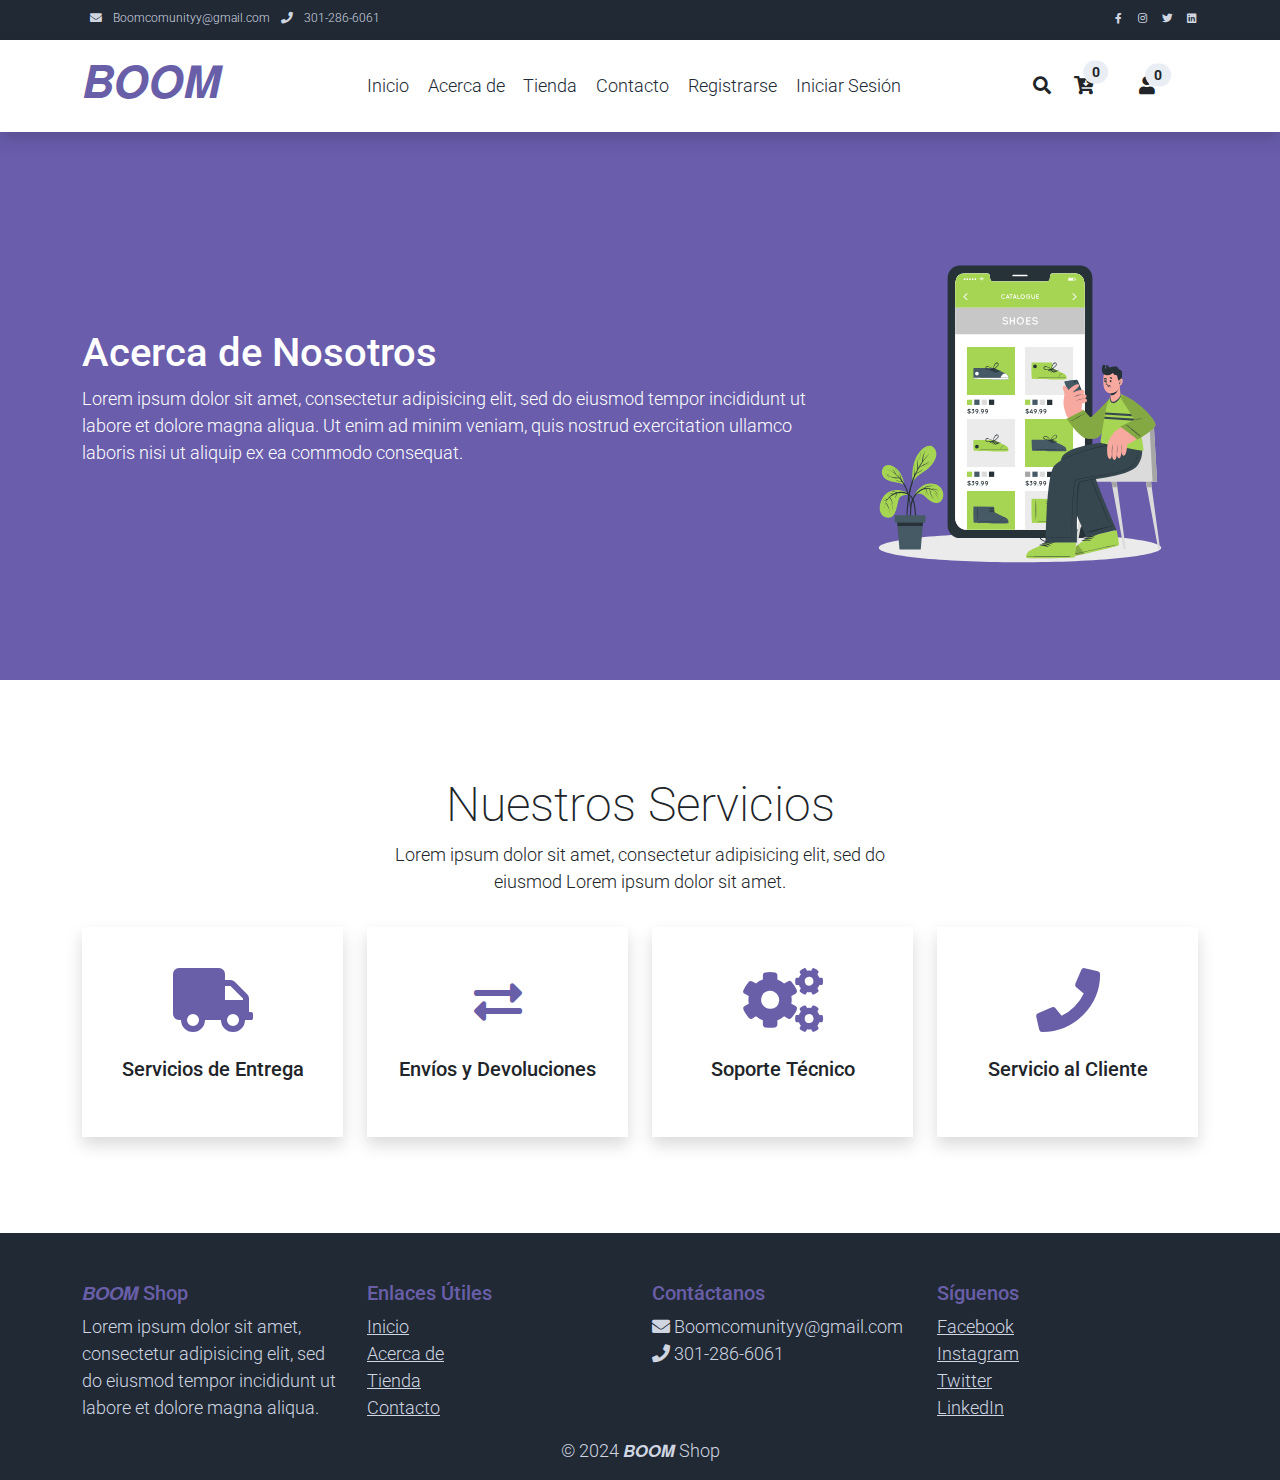
==== about.html @ 0b7b8a4c "first commit" ====
<!DOCTYPE html>
<html lang="es">

<head>
    <title>𝘽𝙊𝙊𝙈 Shop - Página de Información</title>
    <meta charset="utf-8">
    <meta name="viewport" content="width=device-width, initial-scale=1">

    <link rel="apple-touch-icon" href="assets/img/apple-icon.png">
    <link rel="shortcut icon" type="image/x-icon" href="assets/img/favicon.ico">

    <link rel="stylesheet" href="assets/css/bootstrap.min.css">
    <link rel="stylesheet" href="assets/css/templatemo.css">
    <link rel="stylesheet" href="assets/css/custom.css">

    <!-- Cargar estilos de fuentes después de renderizar los estilos del diseño -->
    <link rel="stylesheet" href="https://fonts.googleapis.com/css2?family=Roboto:wght@100;200;300;400;500;700;900&display=swap">
    <link rel="stylesheet" href="assets/css/fontawesome.min.css">
<!--
    
TemplateMo 559 Zay Shop

https://templatemo.com/tm-559-zay-shop

-->
</head>

<body>
    <!-- Inicio Barra de Navegación Superior -->
    <nav class="navbar navbar-expand-lg bg-dark navbar-light d-none d-lg-block" id="templatemo_nav_top">
        <div class="container text-light">
            <div class="w-100 d-flex justify-content-between">
                <div>
                    <i class="fa fa-envelope mx-2"></i>
                    <a class="navbar-sm-brand text-light text-decoration-none" href="mailto:Boomcomunityy@gmail.com">Boomcomunityy@gmail.com</a>
                    <i class="fa fa-phone mx-2"></i>
                    <a class="navbar-sm-brand text-light text-decoration-none" href="tel:+57 3012866061">301-286-6061</a>
                </div>
                <div>
                    <a class="text-light" href="https://fb.com/templatemo" target="_blank" rel="sponsored"><i class="fab fa-facebook-f fa-sm fa-fw me-2"></i></a>
                    <a class="text-light" href="https://www.instagram.com/_boom_corp/?utm_source=ig_web_button_share_sheet" target="_blank"><i class="fab fa-instagram fa-sm fa-fw me-2"></i></a>
                    <a class="text-light" href="https://twitter.com/" target="_blank"><i class="fab fa-twitter fa-sm fa-fw me-2"></i></a>
                    <a class="text-light" href="https://www.linkedin.com/" target="_blank"><i class="fab fa-linkedin fa-sm fa-fw"></i></a>
                </div>
            </div>
        </div>
    </nav>
    <!-- Fin Barra de Navegación Superior -->


    <!-- Encabezado -->
    <nav class="navbar navbar-expand-lg navbar-light shadow">
        <div class="container d-flex justify-content-between align-items-center">

            <a class="navbar-brand text-success logo h1 align-self-center" href="index.html">
                𝘽𝙊𝙊𝙈
            </a>

            <button class="navbar-toggler border-0" type="button" data-bs-toggle="collapse" data-bs-target="#templatemo_main_nav" aria-controls="navbarSupportedContent" aria-expanded="false" aria-label="Alternar navegación">
                <span class="navbar-toggler-icon"></span>
            </button>

            <div class="align-self-center collapse navbar-collapse flex-fill d-lg-flex justify-content-lg-between" id="templatemo_main_nav">
                <div class="flex-fill">
                    <ul class="nav navbar-nav d-flex justify-content-between mx-lg-auto">
                        <li class="nav-item">
                            <a class="nav-link" href="index.html">Inicio</a>
                        </li>
                        <li class="nav-item">
                            <a class="nav-link" href="about.html">Acerca de</a>
                        </li>
                        <li class="nav-item">
                            <a class="nav-link" href="shop.html">Tienda</a>
                        </li>
                        <li class="nav-item">
                            <a class="nav-link" href="contact.html">Contacto</a>
                        </li>
                        
                        <li class="nav-item">
                            <a class="nav-link" href="sign_up.html">Registrarse</a>
                        </li>
                        <li class="nav-item">
                            <a class="nav-link" href="Log_in.html">Iniciar Sesión</a>
                        </li>
                    </ul>
                </div>
                <div class="navbar align-self-center d-flex">
                    <div class="d-lg-none flex-sm-fill mt-3 mb-4 col-7 col-sm-auto pr-3">
                        <div class="input-group">
                            <input type="text" class="form-control" id="inputMobileSearch" placeholder="Buscar ...">
                            <div class="input-group-text">
                                <i class="fa fa-fw fa-search"></i>
                            </div>
                        </div>
                    </div>
                    <a class="nav-icon d-none d-lg-inline" href="#" data-bs-toggle="modal" data-bs-target="#templatemo_search">
                        <i class="fa fa-fw fa-search text-dark mr-2"></i>
                    </a>
                    <a class="nav-icon position-relative text-decoration-none" href="#">
                        <i class="fa fa-fw fa-cart-arrow-down text-dark mr-1"></i>
                        <span class="position-absolute top-0 left-100 translate-middle badge rounded-pill bg-light text-dark">0</span>
                    </a>
                    <a class="nav-icon position-relative text-decoration-none" href="#">
                        <div class="nav-icon position-relative text-decoration-none" id="userIcon">
                            <i class="fa fa-fw fa-user text-dark mr-3"></i>
                            <span class="position-absolute top-0 left-100 translate-middle badge rounded-pill bg-light text-dark">0</span>
                            <!-- Menú desplegable -->
                            <div class="dropdown-menu" id="dropdownMenu">
                                <a href="#">Perfil</a>
                                <a href="Publicar.html">Publicar</a>
                            </div>
                        </div>
                    </a>
                </div>
            </div>

        </div>
    </nav>
    <!-- Fin Encabezado -->

    <!-- Modal -->
    <div class="modal fade bg-white" id="templatemo_search" tabindex="-1" role="dialog" aria-labelledby="exampleModalLabel" aria-hidden="true">
        <div class="modal-dialog modal-lg" role="document">
            <div class="w-100 pt-1 mb-5 text-right">
                <button type="button" class="btn-close" data-bs-dismiss="modal" aria-label="Cerrar"></button>
            </div>
            <form action="" method="get" class="modal-content modal-body border-0 p-0">
                <div class="input-group mb-2">
                    <input type="text" class="form-control" id="inputModalSearch" name="q" placeholder="Buscar ...">
                    <button type="submit" class="input-group-text bg-success text-light">
                        <i class="fa fa-fw fa-search text-white"></i>
                    </button>
                </div>
            </form>
        </div>
    </div>



    <section class="bg-success py-5">
        <div class="container">
            <div class="row align-items-center py-5">
                <div class="col-md-8 text-white">
                    <h1>Acerca de Nosotros</h1>
                    <p>
                        Lorem ipsum dolor sit amet, consectetur adipisicing elit, sed do eiusmod
                        tempor incididunt ut labore et dolore magna aliqua. Ut enim ad minim veniam,
                        quis nostrud exercitation ullamco laboris nisi ut aliquip ex ea commodo consequat.
                    </p>
                </div>
                <div class="col-md-4">
                    <img src="assets/img/about-hero.svg" alt="Hero Acerca de">
                </div>
            </div>
        </div>
    </section>
    <!-- Fin Banner -->

    <!-- Inicio Sección -->
    <section class="container py-5">
        <div class="row text-center pt-5 pb-3">
            <div class="col-lg-6 m-auto">
                <h1 class="h1">Nuestros Servicios</h1>
                <p>
                    Lorem ipsum dolor sit amet, consectetur adipisicing elit, sed do eiusmod
                    Lorem ipsum dolor sit amet.
                </p>
            </div>
        </div>
        <div class="row">

            <div class="col-md-6 col-lg-3 pb-5">
                <div class="h-100 py-5 services-icon-wap shadow">
                    <div class="h1 text-success text-center"><i class="fa fa-truck fa-lg"></i></div>
                    <h2 class="h5 mt-4 text-center">Servicios de Entrega</h2>
                </div>
            </div>

            <div class="col-md-6 col-lg-3 pb-5">
                <div class="h-100 py-5 services-icon-wap shadow">
                    <div class="h1 text-success text-center"><i class="fas fa-exchange-alt"></i></div>
                    <h2 class="h5 mt-4 text-center">Envíos y Devoluciones</h2>
                </div>
            </div>

            <div class="col-md-6 col-lg-3 pb-5">
                <div class="h-100 py-5 services-icon-wap shadow">
                    <div class="h1 text-success text-center"><i class="fa fa-cogs fa-lg"></i></div>
                    <h2 class="h5 mt-4 text-center">Soporte Técnico</h2>
                </div>
            </div>

            <div class="col-md-6 col-lg-3 pb-5">
                <div class="h-100 py-5 services-icon-wap shadow">
                    <div class="h1 text-success text-center"><i class="fa fa-phone fa-lg"></i></div>
                    <h2 class="h5 mt-4 text-center">Servicio al Cliente</h2>
                </div>
            </div>

        </div>
    </section>
    <!-- Fin Sección -->

    <!-- Inicio Pie de Página -->
    <footer class="bg-dark text-light pt-5 pb-3">
        <div class="container">
            <div class="row">
                <div class="col-lg-3 col-md-6">
                    <h5 class="text-success">𝘽𝙊𝙊𝙈 Shop</h5>
                    <p>Lorem ipsum dolor sit amet, consectetur adipisicing elit, sed do eiusmod tempor incididunt ut labore et dolore magna aliqua.</p>
                </div>
                <div class="col-lg-3 col-md-6">
                    <h5 class="text-success">Enlaces Útiles</h5>
                    <ul class="list-unstyled">
                        <li><a href="index.html" class="text-light">Inicio</a></li>
                        <li><a href="about.html" class="text-light">Acerca de</a></li>
                        <li><a href="shop.html" class="text-light">Tienda</a></li>
                        <li><a href="contact.html" class="text-light">Contacto</a></li>
                    </ul>
                </div>
                <div class="col-lg-3 col-md-6">
                    <h5 class="text-success">Contáctanos</h5>
                    <ul class="list-unstyled">
                        <li><i class="fa fa-envelope"></i> Boomcomunityy@gmail.com</li>
                        <li><i class="fa fa-phone"></i> 301-286-6061</li>
                    </ul>
                </div>
                <div class="col-lg-3 col-md-6">
                    <h5 class="text-success">Síguenos</h5>
                    <ul class="list-unstyled">
                        <li><a href="https://fb.com/templatemo" class="text-light" target="_blank">Facebook</a></li>
                        <li><a href="https://www.instagram.com/_boom_corp/?utm_source=ig_web_button_share_sheet" class="text-light" target="_blank">Instagram</a></li>
                        <li><a href="https://twitter.com/" class="text-light" target="_blank">Twitter</a></li>
                        <li><a href="https://www.linkedin.com/" class="text-light" target="_blank">LinkedIn</a></li>
                    </ul>
                </div>
            </div>
            <div class="row">
                <div class="col-12 text-center">
                    <p class="text-light mb-0">&copy; 2024 𝘽𝙊𝙊𝙈 Shop</p>
                </div>
            </div>
        </div>
    </footer>
    <!-- Fin Pie de Página -->

    <!-- Scripts -->
    <script src="https://cdnjs.cloudflare.com/ajax/libs/jquery/3.6.0/jquery.min.js"></script>
    <script src="https://cdnjs.cloudflare.com/ajax/libs/bootstrap/4.5.2/js/bootstrap.bundle.min.js"></script>
    <script src="assets/js/main.js"></script>
</body>

</html>
---- assets/css/templatemo.css ----
/* Archivo combinado de CSS */

/*

TemplateMo 559 Zay Shop

https://templatemo.com/tm-559-zay-shop

---------------------------------------------
Table of contents
------------------------------------------------
1. Typography
2. General
3. Nav
4. Hero Carousel
5. Accordion
6. Shop
7. Product
8. Carousel Hero
9. Carousel Brand
10. Services
11. Contact map
12. Footer
13. Small devices (landscape phones, 576px and up)
14. Medium devices (tablets, 768px and up)
15. Large devices (desktops, 992px and up)
16. Extra large devices (large desktops, 1200px and up)
17. Modal Publication Styles
--------------------------------------------- */

/* Estilos generales del sitio */
body, ul, li, p, a, label, input, div {
  font-family: 'Roboto', sans-serif;
  font-size: 18px !important;
  font-weight: 300 !important;
}
.h1 {
  font-family: 'Roboto', sans-serif;
  font-size: 48px !important;
  font-weight: 200 !important;
}
.h2 {
  font-family: 'Roboto', sans-serif;
  font-size: 30px !important;
  font-weight: 300;
}
.h3 {
  font-family: 'Roboto', sans-serif;
  font-size: 22px !important;
}
.logo { font-weight: 500 !important;}
.text-warning { color: #695FA8 !important;}
.text-muted { color: #bcbcbc !important;}
.text-success { color: #695FA8 !important;}
.text-light { color: #cfd6e1 !important;}
.bg-dark { background-color: #212934 !important;}
.bg-light { background-color: #e9eef5 !important;}
.bg-black { background-color: #1d242d !important;}
.bg-success { background-color: #695dac !important;}
.btn-success {
  background-color: #9992CA !important;
  border-color: #9992CA !important;
}
.pagination .page-link:hover { color: #000; }
.pagination .page-link:hover, .pagination .page-link.active {
  background-color: #745d9e;
  color: #fff;
}

/* Estilos del navbar */
#templatemo_nav_top { min-height: 40px; }
#templatemo_nav_top * { font-size: .9em !important; }
#templatemo_main_nav a { color: #212934; }
#templatemo_main_nav a:hover { color: #6853a3; }
#templatemo_main_nav .navbar .nav-icon { margin-right: 20px; }

/* Estilos del formulario de inicio de sesión */
.login-container {
  display: flex;
  align-items: center;
  justify-content: center;
  height: 100vh;
  background-color: #695dac; /* Fondo morado */
  padding: 20px;
}

.login-form {
  background-color: #ffffff;
  border-radius: 10px;
  box-shadow: 0px 0px 10px rgba(0,0,0,0.1);
  padding: 30px;
  width: 100%;
  max-width: 600px;
  display: flex;
  align-items: center;
}

.login-form img {
  max-width: 150px;
  height: auto;
  margin-right: 20px;
}

.form-container {
  flex: 1;
}

.form-container h2 {
  margin-bottom: 20px;
  font-size: 24px;
  color: #333;
}

.form-container label {
  display: block;
  margin-bottom: 5px;
  color: #333;
}

.form-container input {
  width: calc(100% - 22px);
  padding: 10px;
  margin-bottom: 15px;
  border: 1px solid #ddd;
  border-radius: 5px;
  font-size: 16px;
}

.form-container button {
  background-color: #695dac;
  color: white;
  padding: 10px;
  border: none;
  border-radius: 5px;
  cursor: pointer;
  font-size: 16px;
  width: 100%;
}

.form-container button:hover {
  background-color: #50347e;
}

/* Estilos del modal */
.modal {
  display: none; /* Oculto por defecto */
  position: fixed; /* Mantener en su lugar */
  z-index: 1; /* Sobrepuesto */
  left: 0;
  top: 0;
  width: 100%; /* Ancho completo */
  height: 100%; /* Alto completo */
  overflow: auto; /* Habilitar scroll si es necesario */
  background-color: rgba(0,0,0,0.4); /* Fondo negro con opacidad */
}

.modal-content {
  background-color: #fefefe;
  margin: 5% auto; /* Ajustado para mejor centrado */
  padding: 20px;
  border: 1px solid #888;
  width: 80%; /* Modal más ancho */
  max-width: 800px; /* Ancho máximo para pantallas grandes */
  height: 90%; /* Más alto */
  max-height: 90%; /* Asegura que no exceda el viewport */
  overflow-y: auto; /* Barra de desplazamiento vertical si es necesario */
  background-color: #cfd6e1;
  border-radius: 10px;
}

.close {
  color: #aaa;
  float: right;
  font-size: 28px;
  font-weight: bold;
}

.close:hover,
.close:focus {
  color: black;
  text-decoration: none;
  cursor: pointer;
}

.modal-header, .modal-footer {
  background-color: #695dac;
  color: white;
  padding: 10px;
  text-align: center;
}

.modal-body {
  padding: 20px;
  text-align: left;
  background-color: #e9eef5;
  color: #212934;
}

#submit-btn {
  background-color: #695dac;
  color: white;
  padding: 10px 20px;
  border: none;
  cursor: pointer;
  border-radius: 5px;
}

#submit-btn:hover {
  background-color: #50347e;
}

form label {
  margin-bottom: 5px;
  display: block;
}

form input, form textarea {
  width: calc(100% - 22px);
  padding: 10px;
  margin-bottom: 10px;
  border: 1px solid #ccc;
  border-radius: 5px;
}

form textarea {
  resize: vertical;
}

/* Estilos adicionales para el sitio web */
#template-mo-zay-hero-carousel { background: #efefef !important; }
.templatemo-accordion a { color: #A07BD2; }
.templatemo-accordion a:hover { color: #A07BD2; }
.shop-top-menu a:hover { color: #735faa !important; }
.product-wap { box-shadow: 0px 5px 10px 0px rgba(0, 0, 0, 0.10); }
.product-wap .product-color-dot.color-dot-red { background:#f71515; }
.product-wap .product-color-dot.color-dot-blue { background:#6db4fe; }
.product-wap .product-color-dot.color-dot-black { background:#000000; }
.product-wap .product-color-dot.color-dot-light { background:#e0e0e0; }
.product-wap .product-color-dot.color-dot-green { background:#0bff7e; }
.card.product-wap .card .product-overlay {
  background: rgba(0,0,0,.2);
  visibility: hidden;
  opacity: 0;
  transition: .3s;
}
.card.product-wap:hover .card .product-overlay {
  visibility: visible;
  opacity: 1;
}
.card.product-wap a { color: #000; }
#carousel-related-product .slick-slide:focus { outline: none !important; }
#carousel-related-product .slick-dots li button:before {
  font-size: 15px;
  margin-top: 20px;
}
.brand-img {
  filter: grayscale(100%);
  opacity: 0.5;
  transition: .5s;
}
.brand-img:hover {
  filter: grayscale(0%);
  opacity: 1;
}
#template-mo-zay-hero-carousel .carousel-indicators li {
  margin-top: -50px;
  background-color: #8359ab;
}
#template-mo-zay-hero-carousel .carousel-control-next i,
#template-mo-zay-hero-carousel .carousel-control-prev i {
  color: #50347e !important;
  font-size: 2.8em !important;
}
.tempaltemo-carousel .h1 {
  font-size: .5em !important;
  color: #000 !important;
}
.services-icon-wap { transition: .3s; }
.services-icon-wap:hover, .services-icon-wap:hover i { color: #fff; }
.services-icon-wap:hover { background: #696ebb; }
.leaflet-control a, .leaflet-control { font-size: 10px !important; }
.form-control { border: 1px solid #e8e8e8; }
#tempaltemo_footer a { color: #dcdde1; }
#tempaltemo_footer a:hover { color: #8359ab; }
#tempaltemo_footer ul.footer-link-list li { padding-top: 10px; }
#tempaltemo_footer ul.footer-icons li {
  width: 2.6em;
  height: 2.6em;
  line-height: 2.6em;
}
#tempaltemo_footer ul.footer-icons li:hover {
  background-color: #cfd6e1;
  transition: .5s;
}
#tempaltemo_footer ul.footer-icons li:hover i {
  color: #212934;
  transition: .5s;
}
#tempaltemo_footer .border-light { border-color: #2d343f !important; }

/* Estilos para dispositivos pequeños (teléfonos en modo vertical, menos de 576px) */
/* No hay consulta de medios ya que este es el valor predeterminado en Bootstrap */
/* Dispositivos pequeños (teléfonos en modo horizontal, 576px y superiores) */
.product-wap .h3, .product-wap li, .product-wap i, .product-wap p {
  font-size: 12px !important;
}
.product-wap .product-color-dot {
  width: 6px;
  height: 6px;
}
@media (min-width: 576px) {
  .tempaltemo-carousel .h1 { font-size: 1em !important; }
}
/* Dispositivos medianos (tabletas, 768px y superiores) */
@media (min-width: 768px) {
  #templatemo_main_nav .navbar-nav { max-width: 450px; }
}
/* Dispositivos grandes (escritorios, 992px y superiores) */
@media (min-width: 992px) {
  #templatemo_main_nav .navbar-nav { max-width: 550px; }
  #template-mo-zay-hero-carousel .carousel-item { min-height: 30rem !important; }
  .product-wap .h3, .product-wap li, .product-wap i, .product-wap p { font-size: 18px !important; }
  .product-wap .product-color-dot {
    width: 12px;
    height: 12px;
  }
}
/* Dispositivos extra grandes (escritorios grandes, 1200px y superiores) */
@media (min-width: 1200px) {}

.login-form {
  display: flex;
 
  justify-content: flex-start; /* Alinea horizontalmente a la izquierda */
  background-color: #ffffff;
  border-radius: 10px;
  box-shadow: 0px 0px 10px rgba(0,0,0,0.1);
  padding: 30px;
  width: 100%;
  max-width: 600px;
}

.login-form img {
  max-width: 150px;
  height: auto;
  margin-right: 20px;
}

.form-container {
  flex: 1;
}
---- assets/css/custom.css ----
/*
Custom Css
*/
.password-field {
    position: relative;
  }

  .password-toggle {
    position: absolute;
    top: 65%;
    right: 35px;
    transform: translateY(-65%);
    cursor: pointer;   

  }
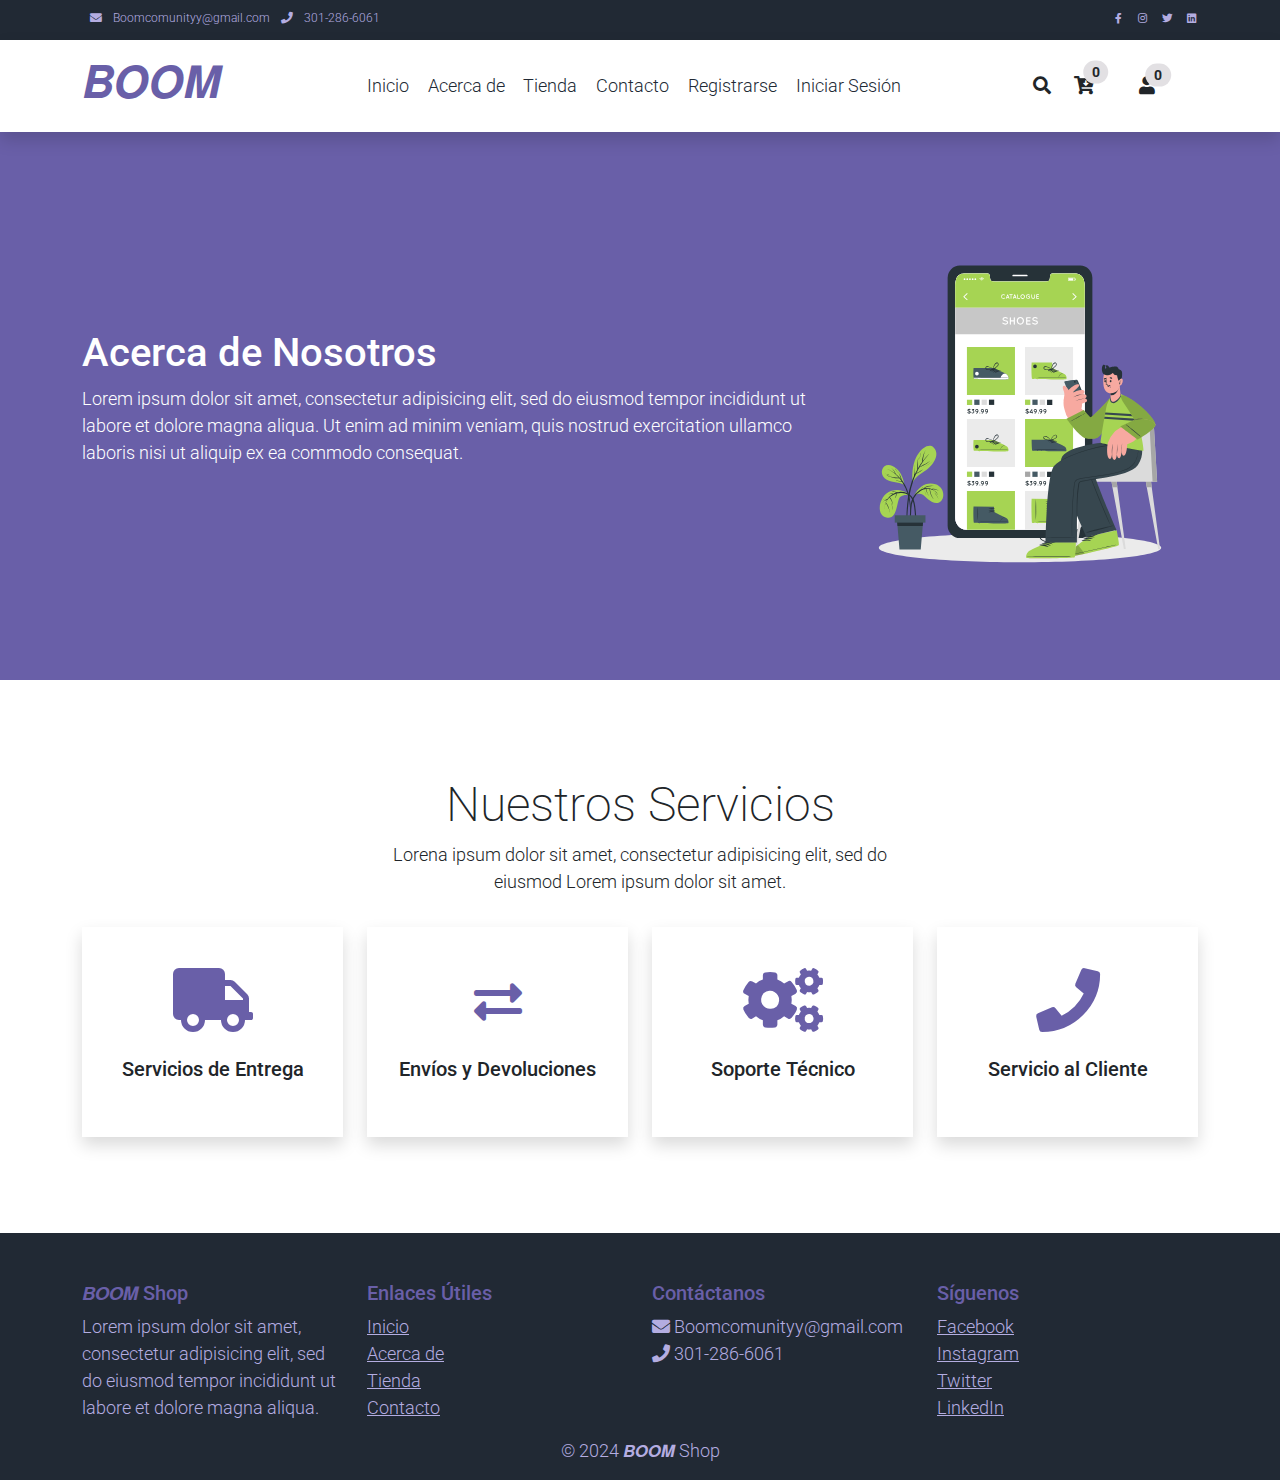
==== commit 942acdd3: "nada" ====
--- a/about.html
+++ b/about.html
@@ -162,7 +162,7 @@
             <div class="col-lg-6 m-auto">
                 <h1 class="h1">Nuestros Servicios</h1>
                 <p>
-                    Lorem ipsum dolor sit amet, consectetur adipisicing elit, sed do eiusmod
+                    Lorena ipsum dolor sit amet, consectetur adipisicing elit, sed do eiusmod
                     Lorem ipsum dolor sit amet.
                 </p>
             </div>
--- a/assets/css/templatemo.css
+++ b/assets/css/templatemo.css
@@ -50,20 +50,20 @@
 }
 .logo { font-weight: 500 !important;}
 .text-warning { color: #695FA8 !important;}
-.text-muted { color: #bcbcbc !important;}
+.text-muted { color: hsl(280, 5%, 88%) !important;}
 .text-success { color: #695FA8 !important;}
-.text-light { color: #cfd6e1 !important;}
+.text-light { color: #b4ade1 !important;}
 .bg-dark { background-color: #212934 !important;}
-.bg-light { background-color: #e9eef5 !important;}
+.bg-light { background-color: #e2e0e3 !important;}
 .bg-black { background-color: #1d242d !important;}
-.bg-success { background-color: #695dac !important;}
+.bg-success { background-color: #695FA8 !important;}
 .btn-success {
-  background-color: #9992CA !important;
+  background-color: #96aacf !important;
   border-color: #9992CA !important;
 }
 .pagination .page-link:hover { color: #000; }
 .pagination .page-link:hover, .pagination .page-link.active {
-  background-color: #745d9e;
+  background-color: #1b469a;
   color: #fff;
 }
 
@@ -71,7 +71,8 @@
 #templatemo_nav_top { min-height: 40px; }
 #templatemo_nav_top * { font-size: .9em !important; }
 #templatemo_main_nav a { color: #212934; }
-#templatemo_main_nav a:hover { color: #6853a3; }
+#templatemo_main_nav a:hover {background: rgb(226,224,227);
+  background: linear-gradient(0deg, rgba(226,224,227,1) 0%, rgba(105,95,168,1) 0%);; }
 #templatemo_main_nav .navbar .nav-icon { margin-right: 20px; }
 
 /* Estilos del formulario de inicio de sesión */
@@ -80,7 +81,8 @@
   align-items: center;
   justify-content: center;
   height: 100vh;
-  background-color: #695dac; /* Fondo morado */
+  background: rgb(226,224,227);
+  background: linear-gradient(0deg, rgba(226,224,227,1) 0%, rgba(105,95,168,1) 57%); /* Fondo morado */
   padding: 20px;
 }
 
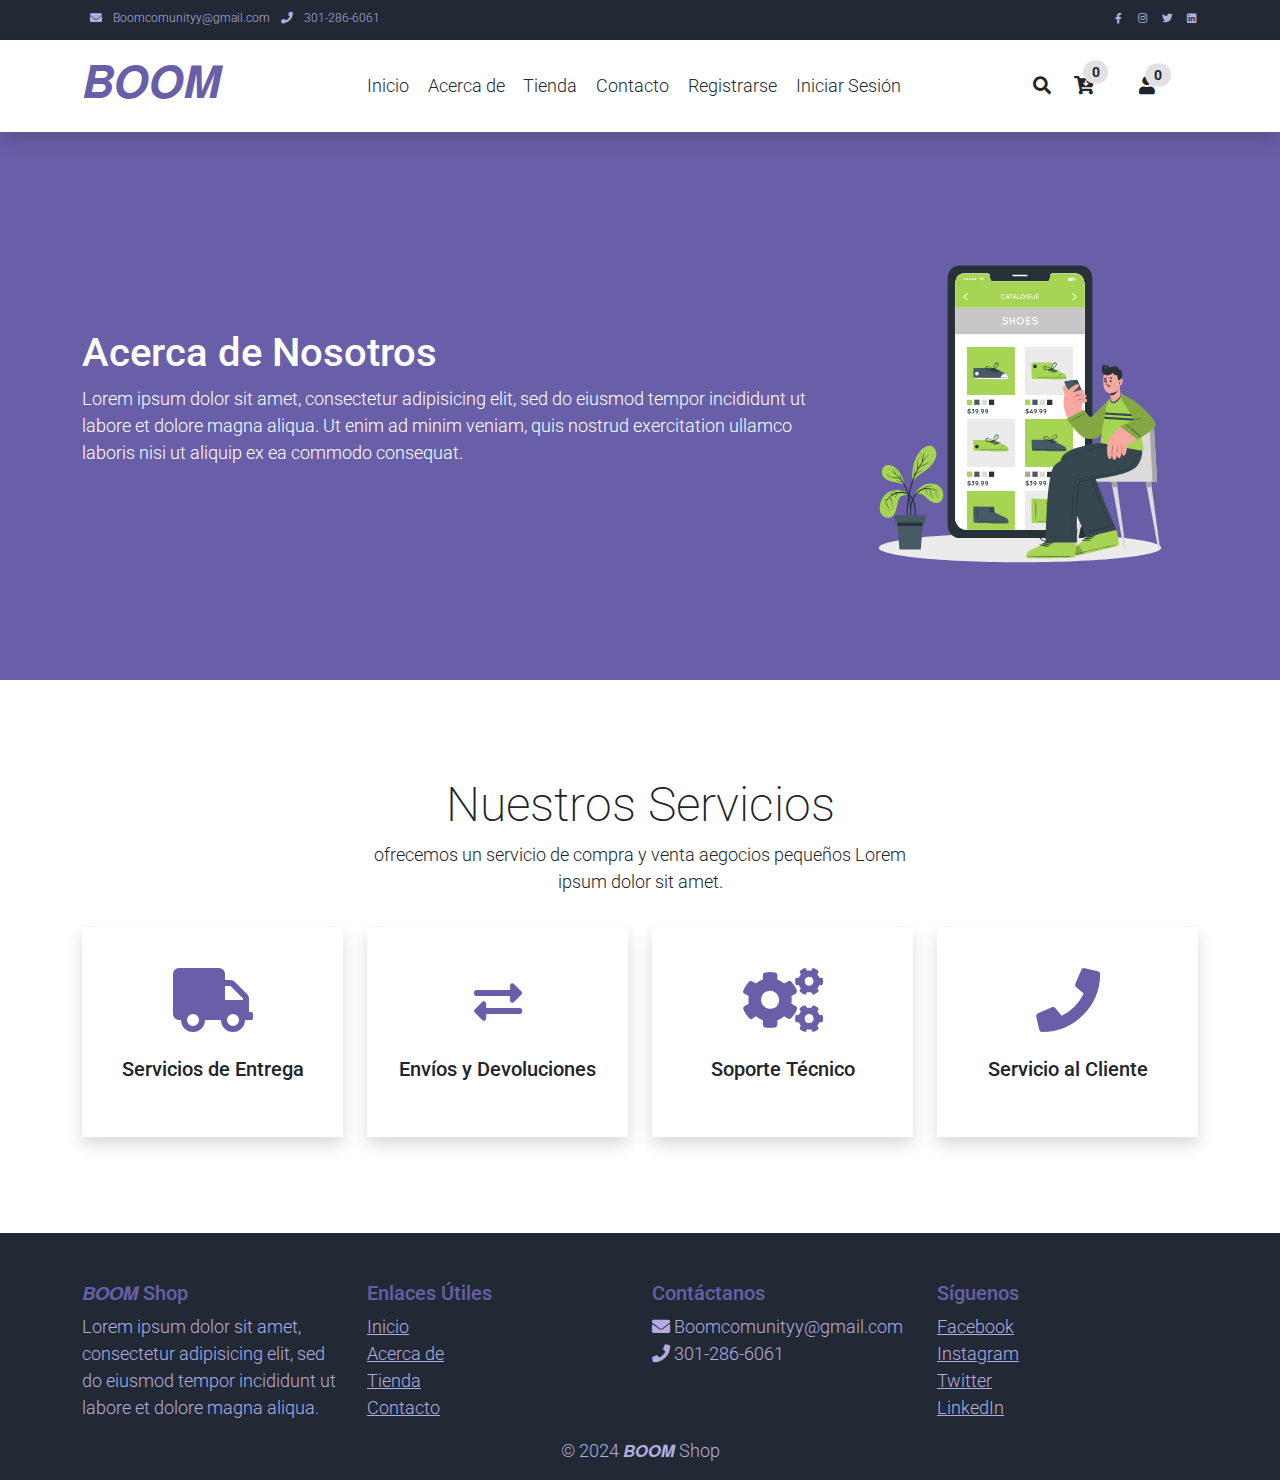
==== commit db1db44a: "Cambie msj de pag 165  y 166" ====
--- a/about.html
+++ b/about.html
@@ -162,7 +162,7 @@
             <div class="col-lg-6 m-auto">
                 <h1 class="h1">Nuestros Servicios</h1>
                 <p>
-                    Lorena ipsum dolor sit amet, consectetur adipisicing elit, sed do eiusmod
+                    ofrecemos un servicio de compra y venta aegocios pequeños
                     Lorem ipsum dolor sit amet.
                 </p>
             </div>
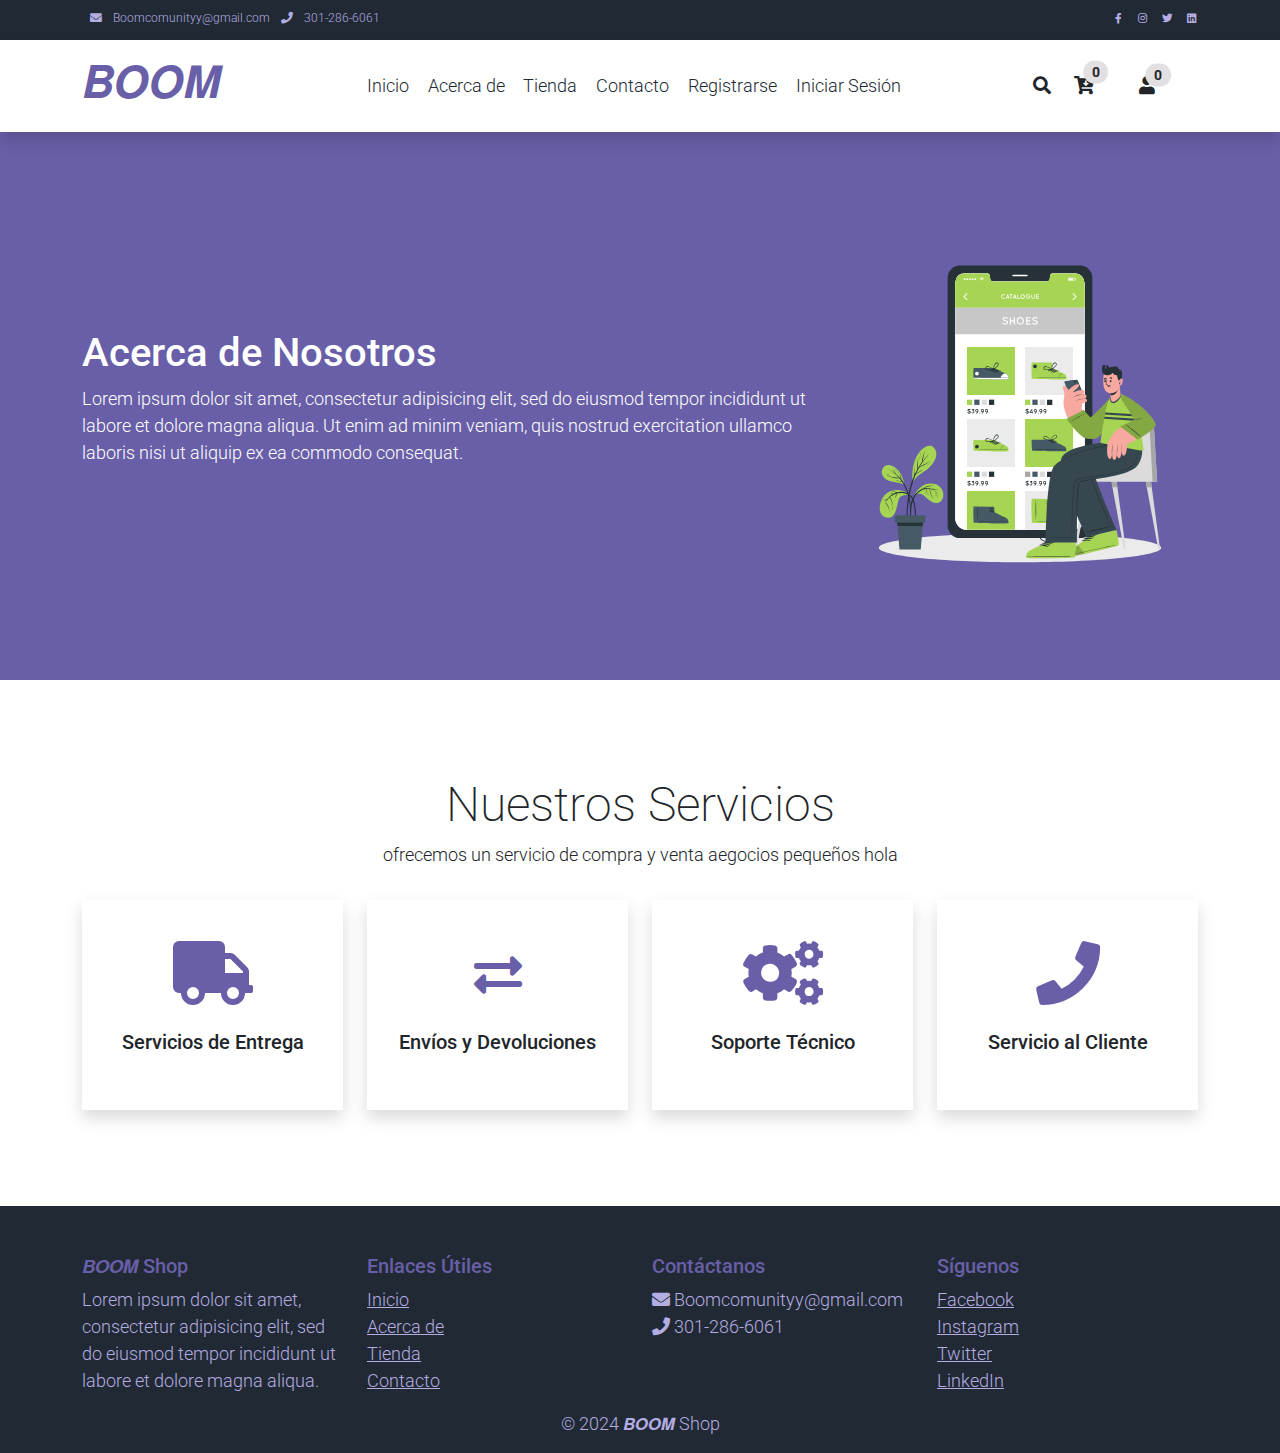
==== commit f682d195: "Cambio 166" ====
--- a/about.html
+++ b/about.html
@@ -163,7 +163,7 @@
                 <h1 class="h1">Nuestros Servicios</h1>
                 <p>
                     ofrecemos un servicio de compra y venta aegocios pequeños
-                    Lorem ipsum dolor sit amet.
+                    hola
                 </p>
             </div>
         </div>
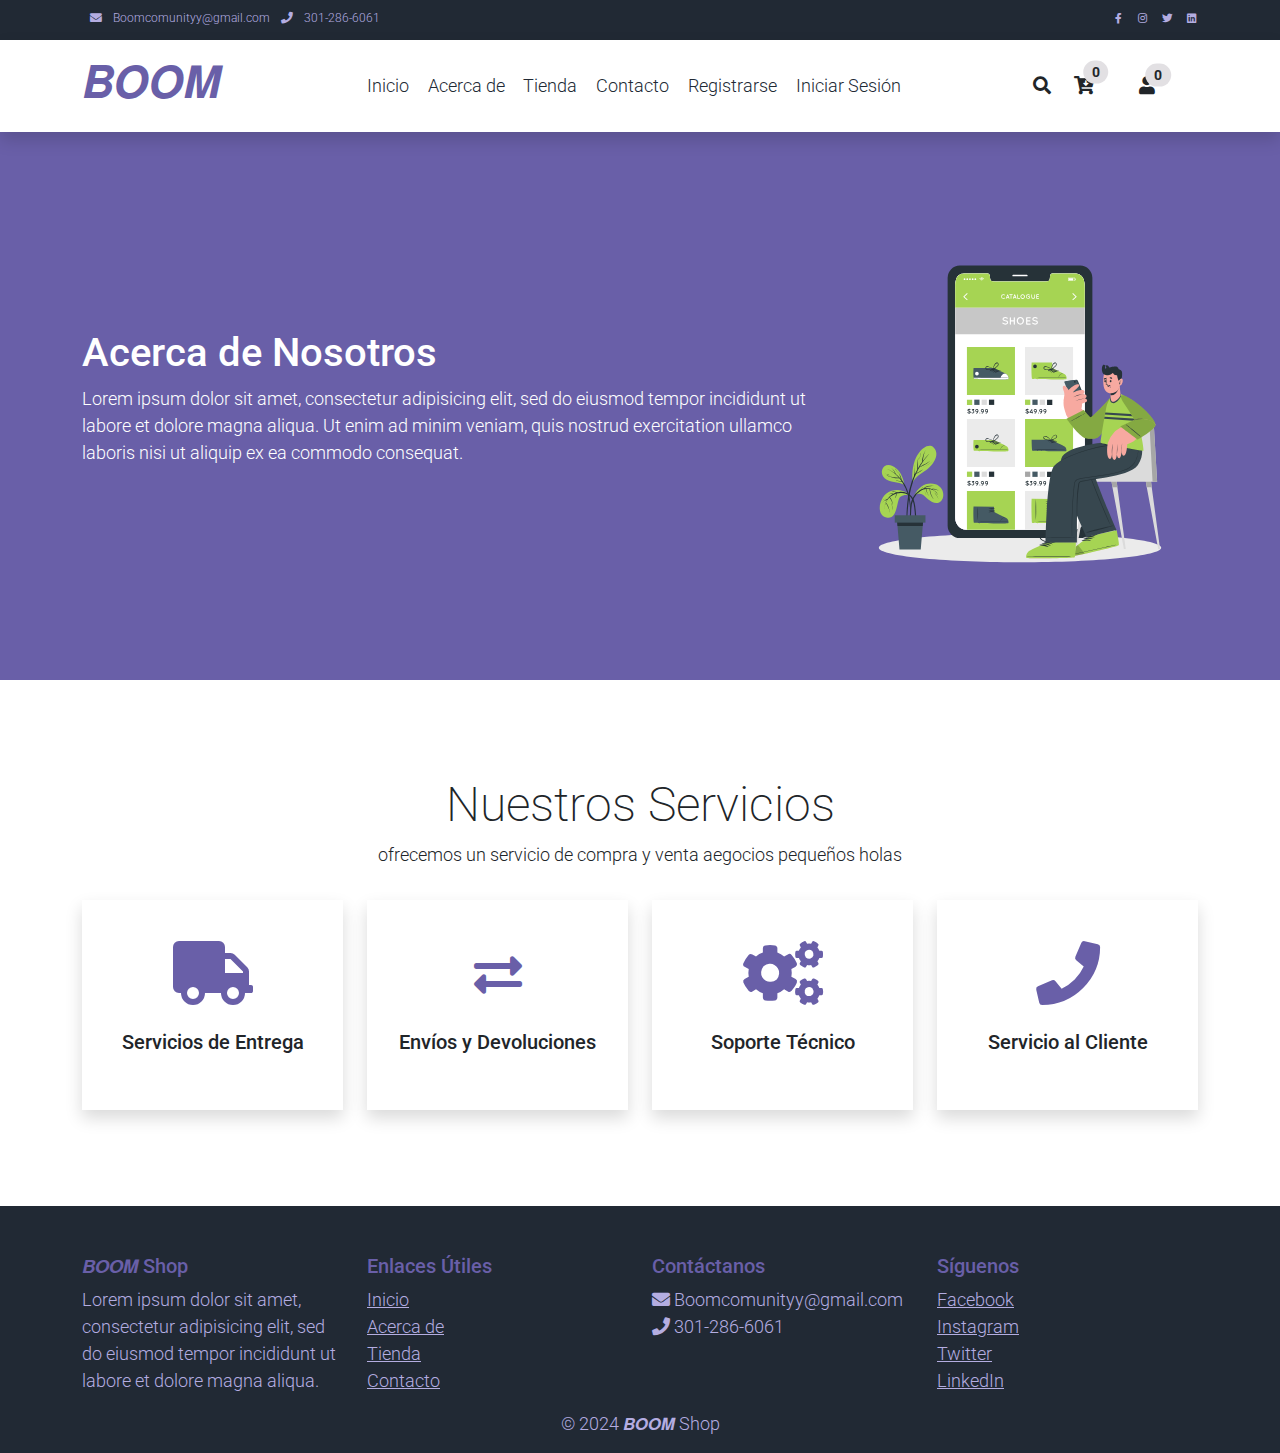
==== commit ffe3cbcd: "Otra prueba de cambio 166" ====
--- a/about.html
+++ b/about.html
@@ -163,7 +163,7 @@
                 <h1 class="h1">Nuestros Servicios</h1>
                 <p>
                     ofrecemos un servicio de compra y venta aegocios pequeños
-                    hola
+                    holas
                 </p>
             </div>
         </div>
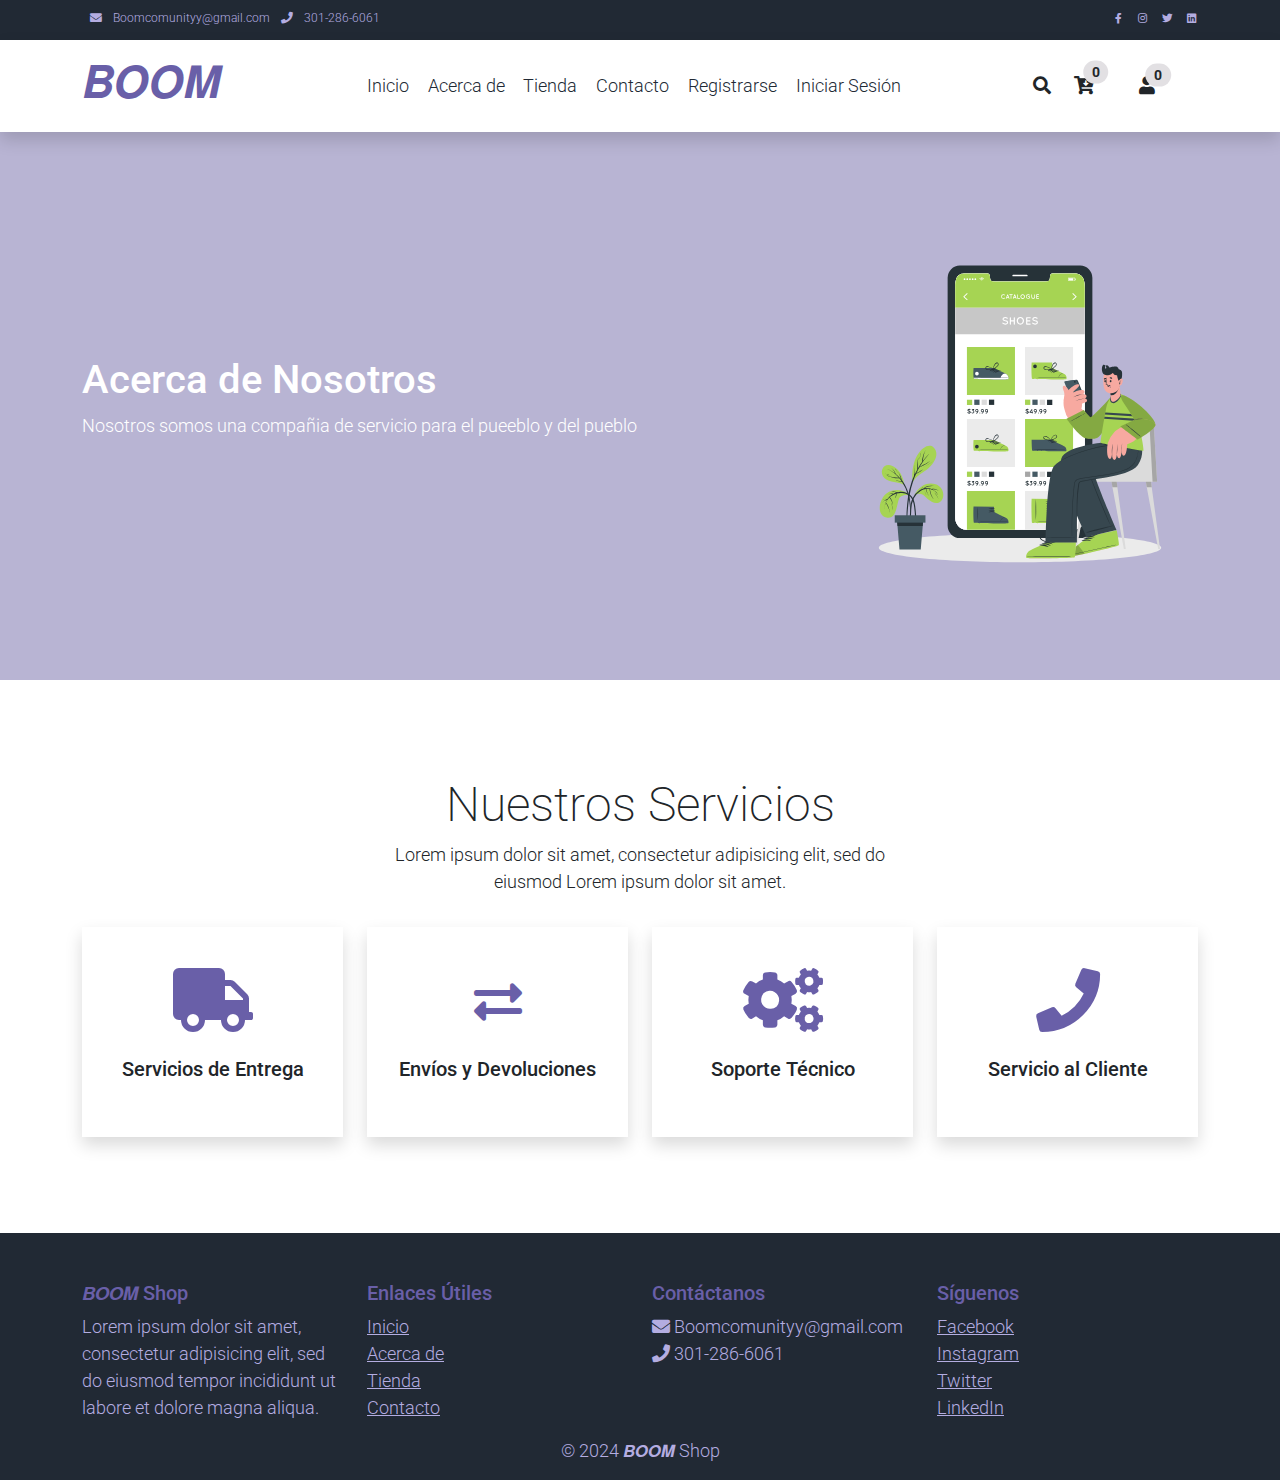
==== commit ea054d8d: "modifique la 146" ====
--- a/about.html
+++ b/about.html
@@ -143,9 +143,7 @@
                 <div class="col-md-8 text-white">
                     <h1>Acerca de Nosotros</h1>
                     <p>
-                        Lorem ipsum dolor sit amet, consectetur adipisicing elit, sed do eiusmod
-                        tempor incididunt ut labore et dolore magna aliqua. Ut enim ad minim veniam,
-                        quis nostrud exercitation ullamco laboris nisi ut aliquip ex ea commodo consequat.
+                        Nosotros somos una compañia de servicio para el pueeblo y del pueblo
                     </p>
                 </div>
                 <div class="col-md-4">
@@ -162,8 +160,8 @@
             <div class="col-lg-6 m-auto">
                 <h1 class="h1">Nuestros Servicios</h1>
                 <p>
-                    ofrecemos un servicio de compra y venta aegocios pequeños
-                    holas
+                    Lorem ipsum dolor sit amet, consectetur adipisicing elit, sed do eiusmod
+                    Lorem ipsum dolor sit amet.
                 </p>
             </div>
         </div>
--- a/assets/css/templatemo.css
+++ b/assets/css/templatemo.css
@@ -56,7 +56,7 @@
 .bg-dark { background-color: #212934 !important;}
 .bg-light { background-color: #e2e0e3 !important;}
 .bg-black { background-color: #1d242d !important;}
-.bg-success { background-color: #695FA8 !important;}
+.bg-success { background-color: #b8b4d3 !important;}
 .btn-success {
   background-color: #96aacf !important;
   border-color: #9992CA !important;
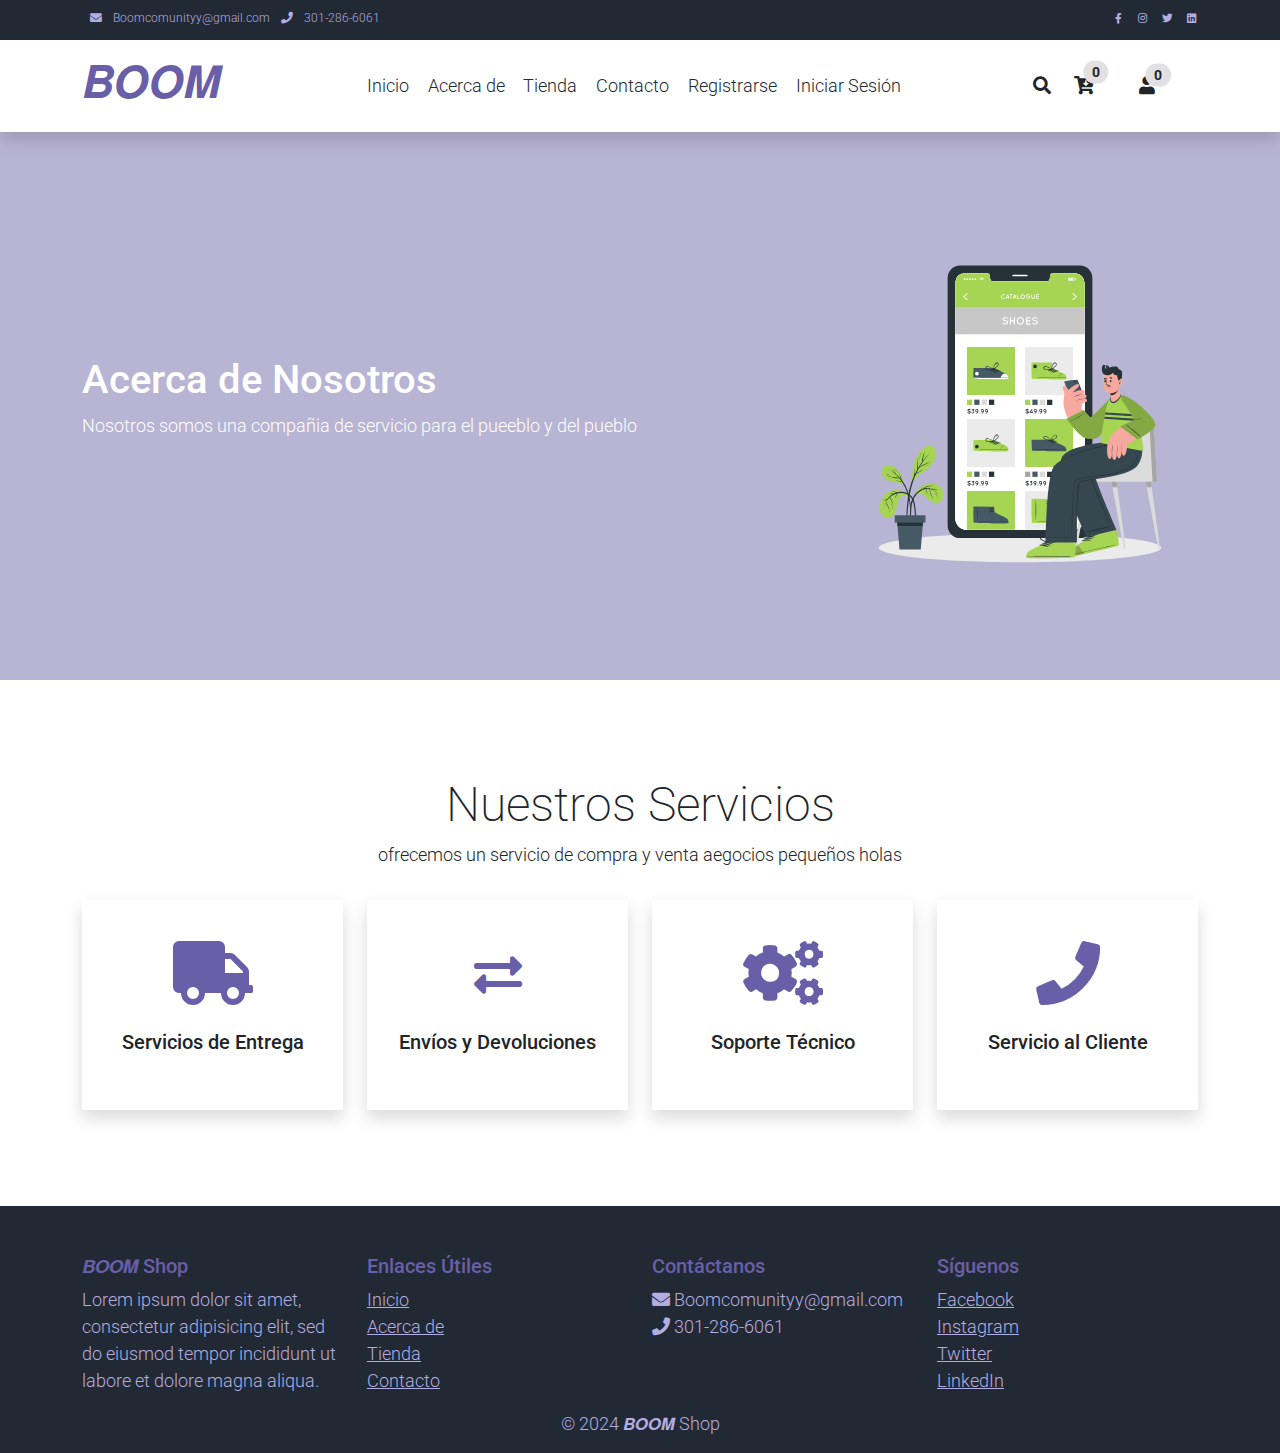
==== commit ad504c38: "Merge branch 'Feature-01' of https://github.com/Saul2448/BOOM into Feature-01" ====
--- a/about.html
+++ b/about.html
@@ -160,8 +160,8 @@
             <div class="col-lg-6 m-auto">
                 <h1 class="h1">Nuestros Servicios</h1>
                 <p>
-                    Lorem ipsum dolor sit amet, consectetur adipisicing elit, sed do eiusmod
-                    Lorem ipsum dolor sit amet.
+                    ofrecemos un servicio de compra y venta aegocios pequeños
+                    holas
                 </p>
             </div>
         </div>
